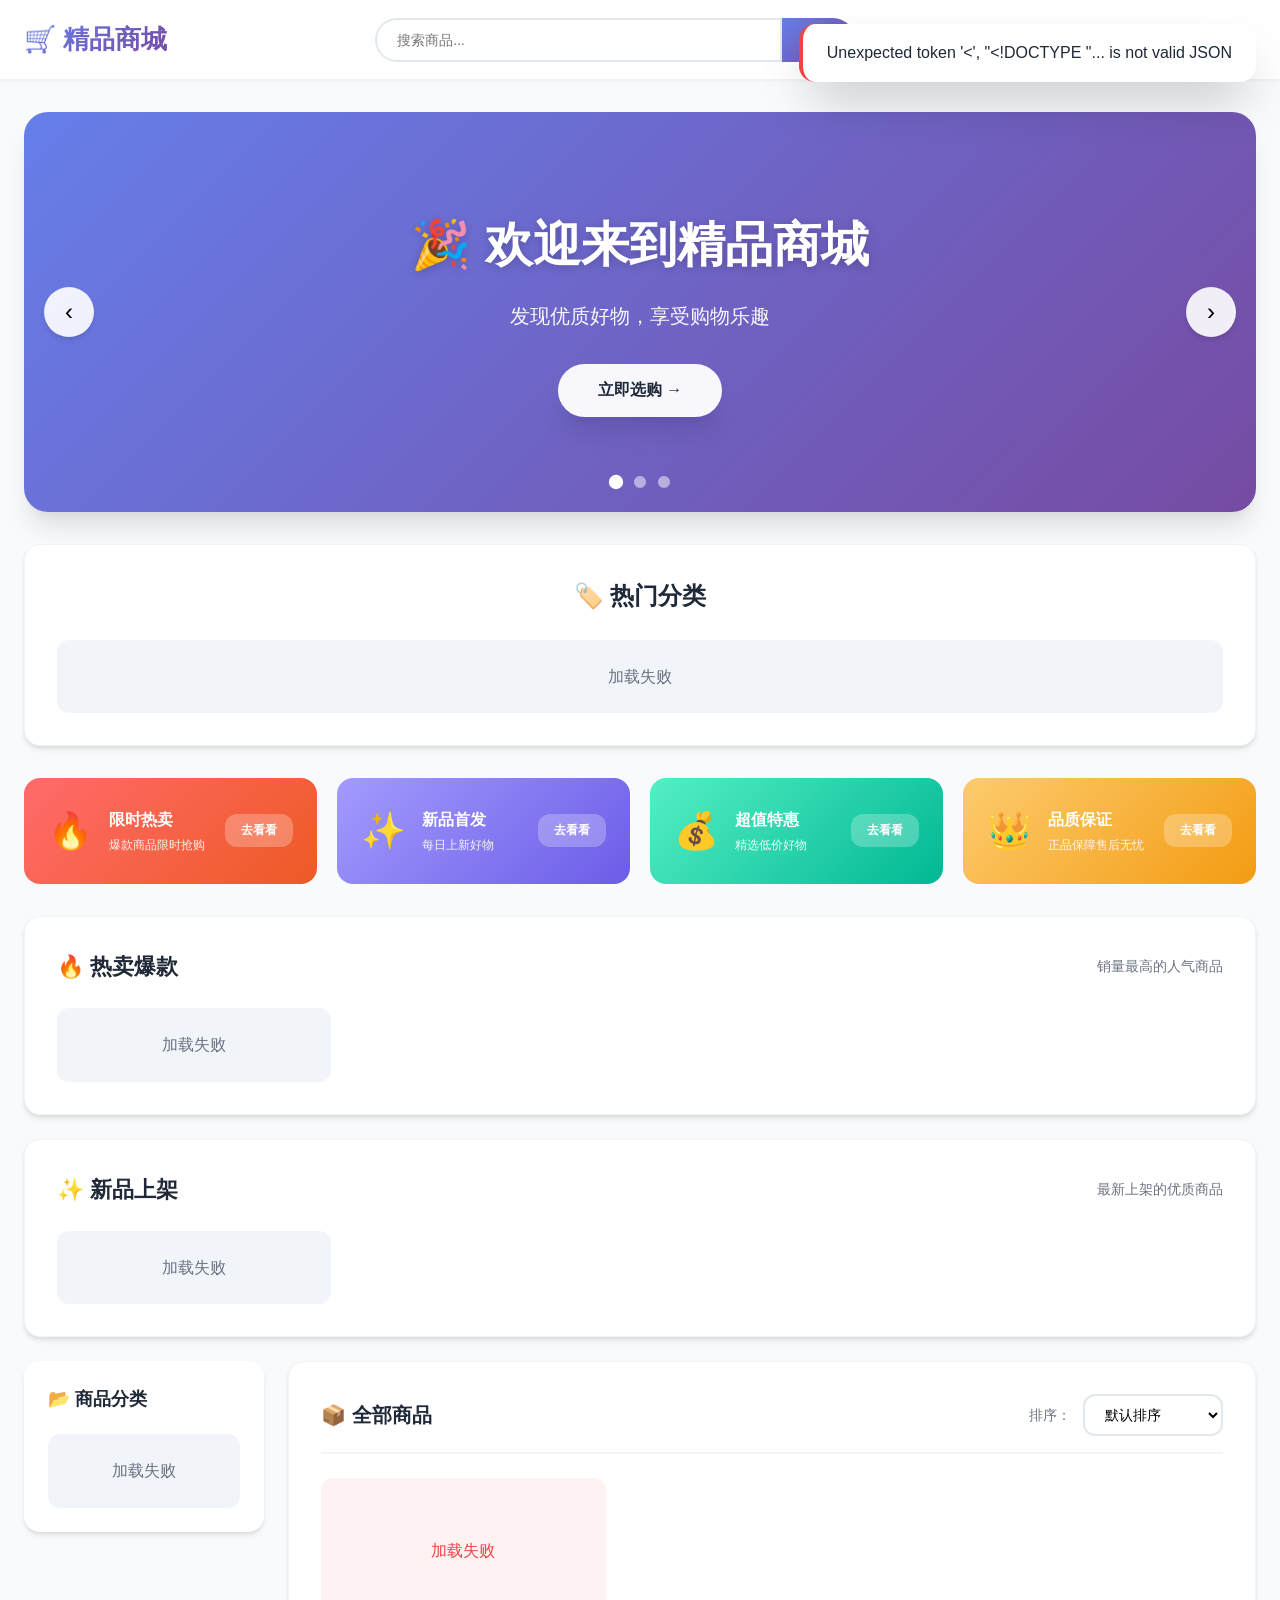
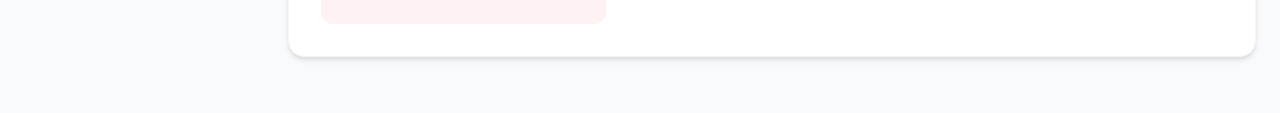
==== public/index.html @ 28af6fbd "完善了用户模拟订单系统" ====
<!DOCTYPE html>
<html lang="zh-CN">

<head>
    <meta charset="UTF-8">
    <meta name="viewport" content="width=device-width, initial-scale=1.0">
    <title>精品商城</title>
    <!-- 模块化CSS -->
    <link rel="stylesheet" href="css/main.css">
</head>

<body>
    <div id="app">
        <!-- 导航栏 -->
        <nav class="navbar">
            <div class="container">
                <div class="nav-brand" onclick="app.router.navigate('/')" style="cursor:pointer;">🛒 精品商城</div>
                <div class="nav-search">
                    <input type="text" id="navSearchInput" placeholder="搜索商品..." class="nav-search-input">
                    <button class="nav-search-btn" onclick="app.navSearch()">🔍</button>
                </div>
                <div class="nav-menu">
                    <a href="#/cart" class="nav-link">购物车 <span id="cartCount" class="badge">0</span></a>
                    <a href="#/profile" class="nav-link" id="profileNav" style="display:none;">个人中心</a>
                    <a href="#/login" class="nav-link" id="loginNav">登录</a>
                    <button class="btn btn-sm" id="logoutBtn" style="display:none;" onclick="app.logout()">退出</button>
                </div>
            </div>
        </nav>

        <!-- 主内容区 -->
        <main id="main-content" class="container">
            <!-- 动态内容将在这里渲染 -->
        </main>

        <!-- Toast 提示 -->
        <div id="toast" class="toast"></div>

        <!-- Loading 遮罩 -->
        <div id="loading" class="loading-overlay" style="display:none;">
            <div class="spinner"></div>
        </div>
    </div>

    <!-- 基础模块 -->
    <script src="js/config.js"></script>
    <script src="js/utils.js"></script>
    <script src="js/router.js"></script>
    <script src="js/store.js"></script>

    <!-- 功能模块 -->
    <script src="js/auth.js"></script>
    <script src="js/cart.js"></script>
    <script src="js/product.js"></script>
    <script src="js/merchant.js"></script>
    <script src="js/profile.js"></script>
    <script src="js/review.js"></script>
    <script src="js/image-viewer.js"></script>
    <script src="js/order.js"></script>

    <!-- 主应用 -->
    <script src="app.js"></script>
</body>

</html>
---- public/css/main.css ----
/*
 * 主样式入口文件
 * 按顺序导入所有模块化CSS文件
 */

@import url('./variables.css');
@import url('./base.css');
@import url('./navbar.css');
@import url('./buttons.css');
@import url('./hero.css');
@import url('./products.css');
@import url('./cart.css');
@import url('./forms.css');
@import url('./auth.css');
@import url('./profile.css');
@import url('./components.css');
@import url('./reviews.css');
@import url('./image-viewer.css');
@import url('./orders.css');
@import url('./responsive.css');
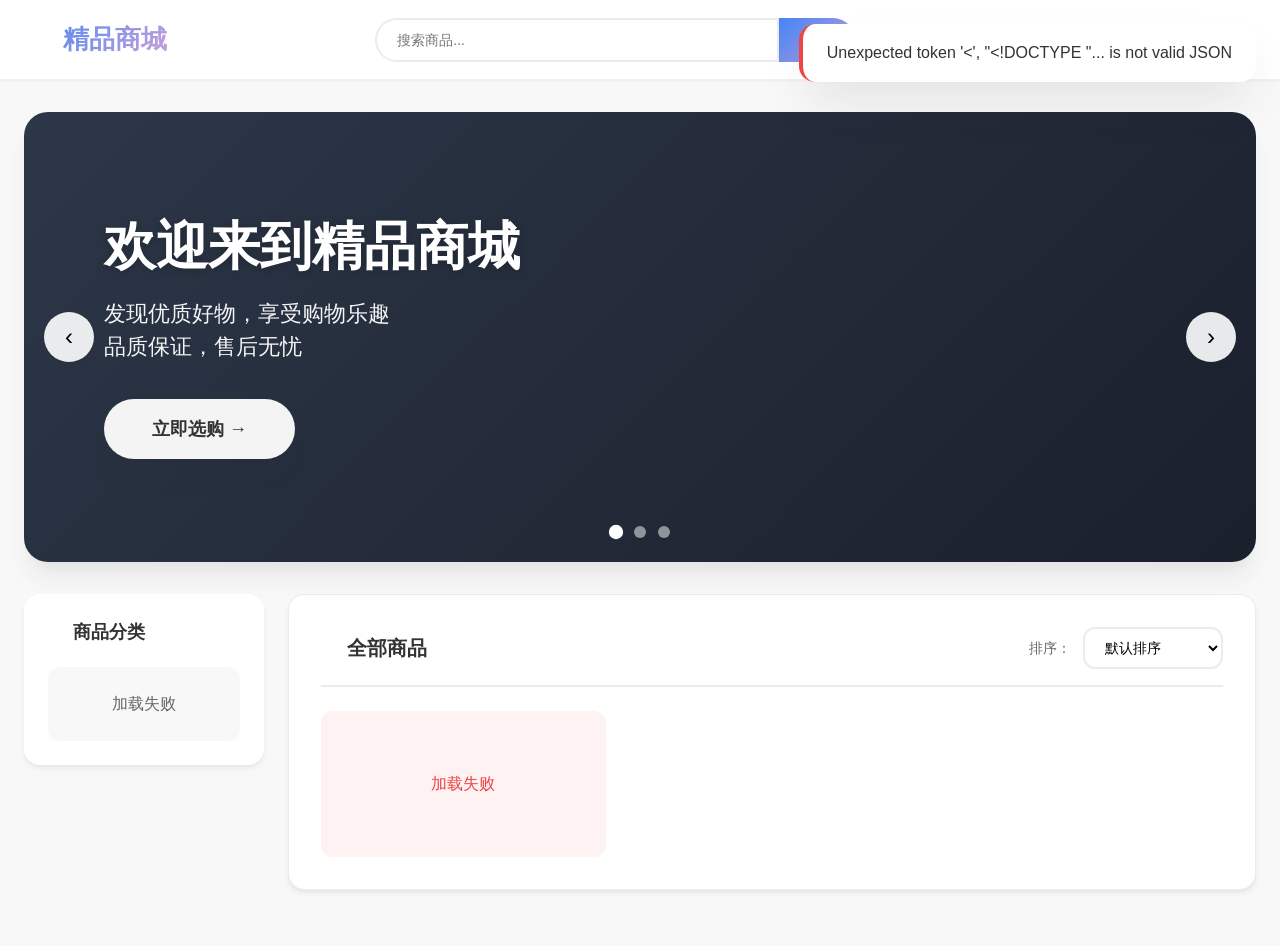
==== commit c8a41268: "完善了部分日志功能" ====
--- a/public/index.html
+++ b/public/index.html
@@ -10,14 +10,28 @@
 </head>
 
 <body>
+    <!-- SVG图标库 -->
+    <div style="display: none;">
+        <object data="icons.svg" type="image/svg+xml" id="svg-icons"></object>
+    </div>
+
     <div id="app">
         <!-- 导航栏 -->
         <nav class="navbar">
             <div class="container">
-                <div class="nav-brand" onclick="app.router.navigate('/')" style="cursor:pointer;">🛒 精品商城</div>
+                <div class="nav-brand" onclick="app.router.navigate('/')" style="cursor:pointer;">
+                    <svg width="24" height="24" class="icon" aria-hidden="true">
+                        <use xlink:href="#icon-cart"></use>
+                    </svg>
+                    精品商城
+                </div>
                 <div class="nav-search">
                     <input type="text" id="navSearchInput" placeholder="搜索商品..." class="nav-search-input">
-                    <button class="nav-search-btn" onclick="app.navSearch()">🔍</button>
+                    <button class="nav-search-btn" onclick="app.navSearch()">
+                        <svg width="20" height="20" class="icon" aria-hidden="true">
+                            <use xlink:href="#icon-search"></use>
+                        </svg>
+                    </button>
                 </div>
                 <div class="nav-menu">
                     <a href="#/cart" class="nav-link">购物车 <span id="cartCount" class="badge">0</span></a>
@@ -42,6 +56,9 @@
         </div>
     </div>
 
+    <!-- SVG图标库 -->
+    <script src="js/icons.js"></script>
+
     <!-- 基础模块 -->
     <script src="js/config.js"></script>
     <script src="js/utils.js"></script>
--- a/public/css/main.css
+++ b/public/css/main.css
@@ -5,6 +5,7 @@
 
 @import url('./variables.css');
 @import url('./base.css');
+@import url('./icons-support.css');
 @import url('./navbar.css');
 @import url('./buttons.css');
 @import url('./hero.css');
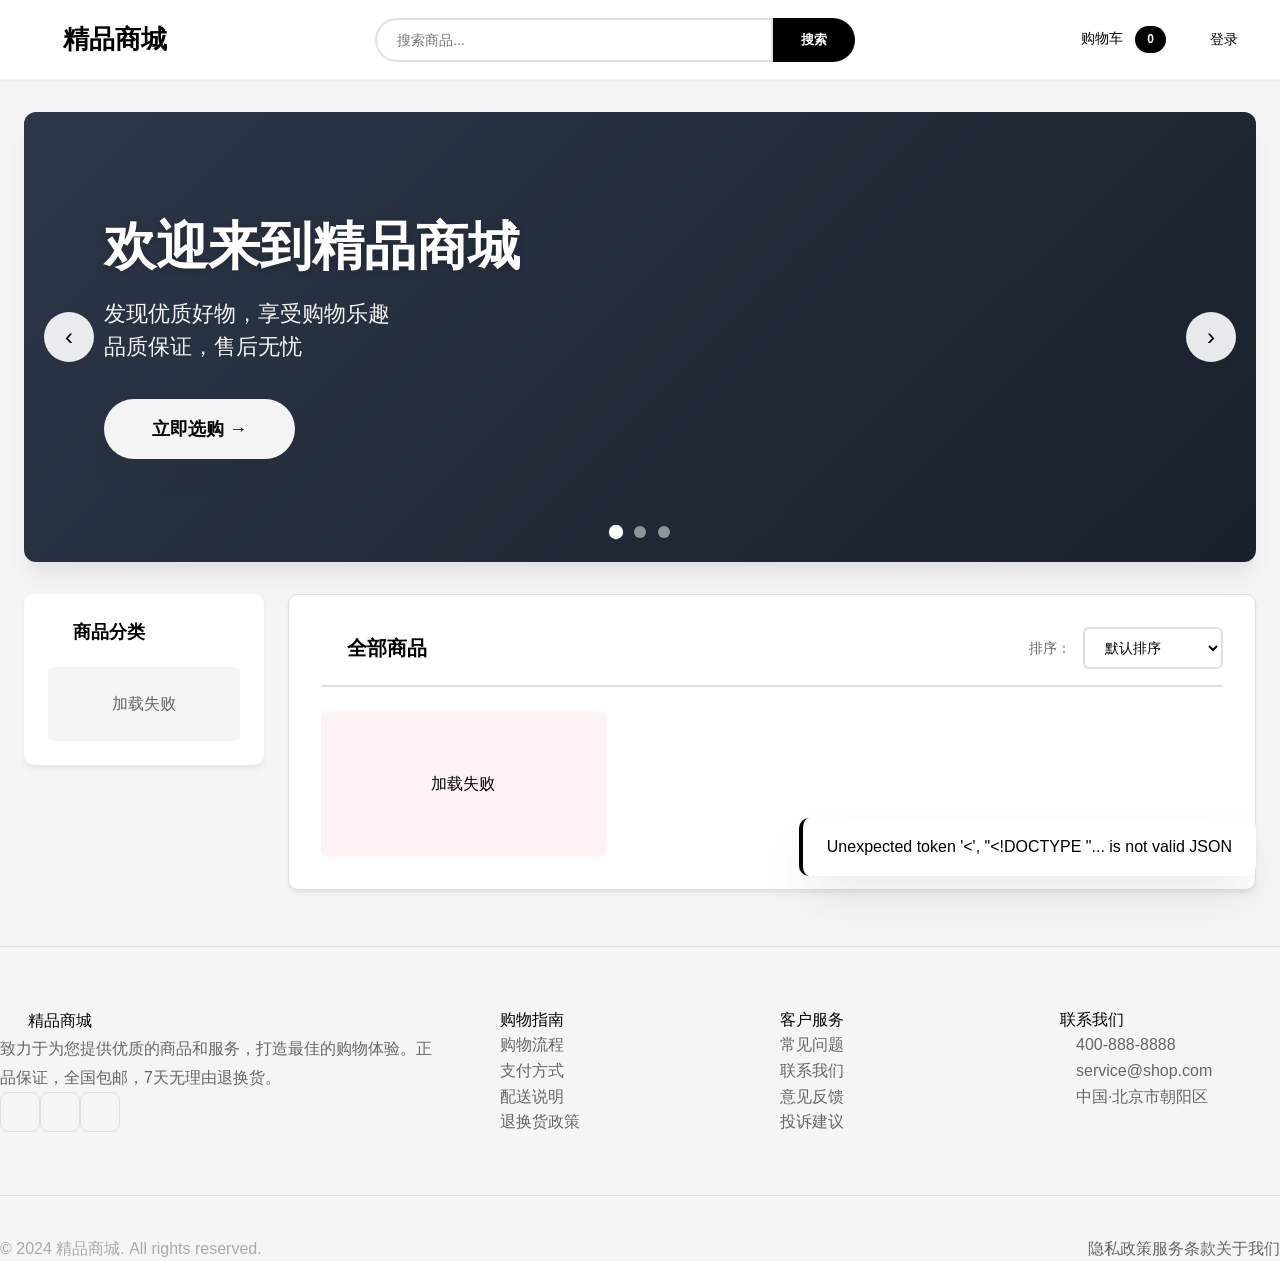
==== commit 9e3437eb: "优化了前端" ====
--- a/public/index.html
+++ b/public/index.html
@@ -28,9 +28,7 @@
                 <div class="nav-search">
                     <input type="text" id="navSearchInput" placeholder="搜索商品..." class="nav-search-input">
                     <button class="nav-search-btn" onclick="app.navSearch()">
-                        <svg width="20" height="20" class="icon" aria-hidden="true">
-                            <use xlink:href="#icon-search"></use>
-                        </svg>
+                        搜索
                     </button>
                 </div>
                 <div class="nav-menu">
@@ -46,6 +44,100 @@
         <main id="main-content" class="container">
             <!-- 动态内容将在这里渲染 -->
         </main>
+
+        <!-- 页脚 -->
+        <footer class="footer">
+            <div class="footer-content">
+                <div class="footer-grid">
+                    <!-- 品牌信息 -->
+                    <div class="footer-brand">
+                        <div class="footer-logo">
+                            <svg width="28" height="28" class="icon" aria-hidden="true">
+                                <use xlink:href="#icon-cart"></use>
+                            </svg>
+                            精品商城
+                        </div>
+                        <p class="footer-description">
+                            致力于为您提供优质的商品和服务，打造最佳的购物体验。正品保证，全国包邮，7天无理由退换货。
+                        </p>
+                        <div class="footer-social">
+                            <a href="#" class="social-link" title="微信">
+                                <svg width="20" height="20" class="icon">
+                                    <use xlink:href="#icon-wechat"></use>
+                                </svg>
+                            </a>
+                            <a href="#" class="social-link" title="微博">
+                                <svg width="20" height="20" class="icon">
+                                    <use xlink:href="#icon-weibo"></use>
+                                </svg>
+                            </a>
+                            <a href="#" class="social-link" title="QQ">
+                                <svg width="20" height="20" class="icon">
+                                    <use xlink:href="#icon-qq"></use>
+                                </svg>
+                            </a>
+                        </div>
+                    </div>
+
+                    <!-- 购物指南 -->
+                    <div class="footer-section">
+                        <h3 class="footer-title">购物指南</h3>
+                        <div class="footer-links">
+                            <a href="#/help/order" class="footer-link">购物流程</a>
+                            <a href="#/help/payment" class="footer-link">支付方式</a>
+                            <a href="#/help/delivery" class="footer-link">配送说明</a>
+                            <a href="#/help/return" class="footer-link">退换货政策</a>
+                        </div>
+                    </div>
+
+                    <!-- 客户服务 -->
+                    <div class="footer-section">
+                        <h3 class="footer-title">客户服务</h3>
+                        <div class="footer-links">
+                            <a href="#/help/faq" class="footer-link">常见问题</a>
+                            <a href="#/help/contact" class="footer-link">联系我们</a>
+                            <a href="#/help/feedback" class="footer-link">意见反馈</a>
+                            <a href="#/help/complaint" class="footer-link">投诉建议</a>
+                        </div>
+                    </div>
+
+                    <!-- 联系方式 -->
+                    <div class="footer-section">
+                        <h3 class="footer-title">联系我们</h3>
+                        <div class="footer-contact-item">
+                            <svg width="16" height="16" class="icon">
+                                <use xlink:href="#icon-phone"></use>
+                            </svg>
+                            <span>400-888-8888</span>
+                        </div>
+                        <div class="footer-contact-item">
+                            <svg width="16" height="16" class="icon">
+                                <use xlink:href="#icon-mail"></use>
+                            </svg>
+                            <span>service@shop.com</span>
+                        </div>
+                        <div class="footer-contact-item">
+                            <svg width="16" height="16" class="icon">
+                                <use xlink:href="#icon-location"></use>
+                            </svg>
+                            <span>中国·北京市朝阳区</span>
+                        </div>
+                    </div>
+                </div>
+
+                <!-- 页脚底部 -->
+                <div class="footer-bottom">
+                    <div class="footer-copyright">
+                        © 2024 精品商城. All rights reserved.
+                    </div>
+                    <div class="footer-links-bottom">
+                        <a href="#/privacy">隐私政策</a>
+                        <a href="#/terms">服务条款</a>
+                        <a href="#/about">关于我们</a>
+                    </div>
+                </div>
+            </div>
+        </footer>
 
         <!-- Toast 提示 -->
         <div id="toast" class="toast"></div>
@@ -69,6 +161,7 @@
     <script src="js/auth.js"></script>
     <script src="js/cart.js"></script>
     <script src="js/product.js"></script>
+    <script src="js/product-detail.js"></script>
     <script src="js/merchant.js"></script>
     <script src="js/profile.js"></script>
     <script src="js/review.js"></script>
--- a/public/css/main.css
+++ b/public/css/main.css
@@ -10,6 +10,7 @@
 @import url('./buttons.css');
 @import url('./hero.css');
 @import url('./products.css');
+@import url('./product-detail.css');
 @import url('./cart.css');
 @import url('./forms.css');
 @import url('./auth.css');
@@ -18,4 +19,5 @@
 @import url('./reviews.css');
 @import url('./image-viewer.css');
 @import url('./orders.css');
+@import url('./footer.css');
 @import url('./responsive.css');
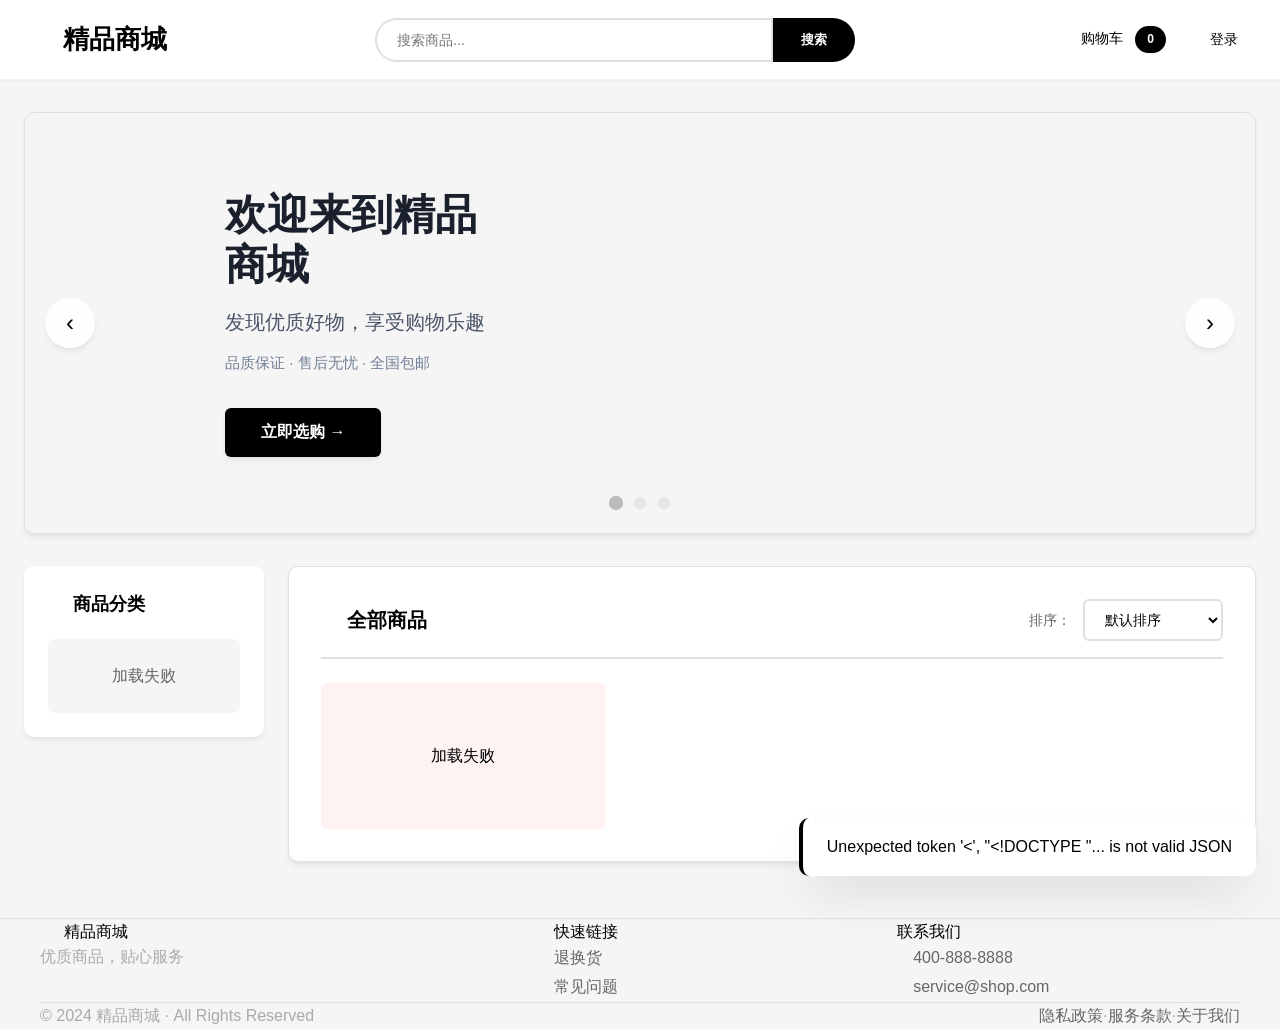
==== commit 327f0996: "完善页面图标" ====
--- a/public/index.html
+++ b/public/index.html
@@ -52,75 +52,41 @@
                     <!-- 品牌信息 -->
                     <div class="footer-brand">
                         <div class="footer-logo">
-                            <svg width="28" height="28" class="icon" aria-hidden="true">
+                            <svg width="24" height="24" class="icon" aria-hidden="true">
                                 <use xlink:href="#icon-cart"></use>
                             </svg>
                             精品商城
                         </div>
                         <p class="footer-description">
-                            致力于为您提供优质的商品和服务，打造最佳的购物体验。正品保证，全国包邮，7天无理由退换货。
+                            优质商品，贴心服务
                         </p>
-                        <div class="footer-social">
-                            <a href="#" class="social-link" title="微信">
-                                <svg width="20" height="20" class="icon">
-                                    <use xlink:href="#icon-wechat"></use>
-                                </svg>
-                            </a>
-                            <a href="#" class="social-link" title="微博">
-                                <svg width="20" height="20" class="icon">
-                                    <use xlink:href="#icon-weibo"></use>
-                                </svg>
-                            </a>
-                            <a href="#" class="social-link" title="QQ">
-                                <svg width="20" height="20" class="icon">
-                                    <use xlink:href="#icon-qq"></use>
-                                </svg>
-                            </a>
+                    </div>
+
+                    <!-- 快速链接 -->
+                    <div class="footer-section">
+                        <h3 class="footer-title">快速链接</h3>
+                        <div class="footer-links">
+                            <a href="#/help/return" class="footer-link">退换货</a>
+                            <a href="#/help/faq" class="footer-link">常见问题</a>
                         </div>
                     </div>
 
-                    <!-- 购物指南 -->
-                    <div class="footer-section">
-                        <h3 class="footer-title">购物指南</h3>
-                        <div class="footer-links">
-                            <a href="#/help/order" class="footer-link">购物流程</a>
-                            <a href="#/help/payment" class="footer-link">支付方式</a>
-                            <a href="#/help/delivery" class="footer-link">配送说明</a>
-                            <a href="#/help/return" class="footer-link">退换货政策</a>
-                        </div>
-                    </div>
-
-                    <!-- 客户服务 -->
-                    <div class="footer-section">
-                        <h3 class="footer-title">客户服务</h3>
-                        <div class="footer-links">
-                            <a href="#/help/faq" class="footer-link">常见问题</a>
-                            <a href="#/help/contact" class="footer-link">联系我们</a>
-                            <a href="#/help/feedback" class="footer-link">意见反馈</a>
-                            <a href="#/help/complaint" class="footer-link">投诉建议</a>
-                        </div>
-                    </div>
-
-                    <!-- 联系方式 -->
+                    <!-- 联系我们 -->
                     <div class="footer-section">
                         <h3 class="footer-title">联系我们</h3>
-                        <div class="footer-contact-item">
-                            <svg width="16" height="16" class="icon">
-                                <use xlink:href="#icon-phone"></use>
-                            </svg>
-                            <span>400-888-8888</span>
-                        </div>
-                        <div class="footer-contact-item">
-                            <svg width="16" height="16" class="icon">
-                                <use xlink:href="#icon-mail"></use>
-                            </svg>
-                            <span>service@shop.com</span>
-                        </div>
-                        <div class="footer-contact-item">
-                            <svg width="16" height="16" class="icon">
-                                <use xlink:href="#icon-location"></use>
-                            </svg>
-                            <span>中国·北京市朝阳区</span>
+                        <div class="footer-contact">
+                            <div class="footer-contact-item">
+                                <svg width="16" height="16" class="icon">
+                                    <use xlink:href="#icon-phone"></use>
+                                </svg>
+                                <span>400-888-8888</span>
+                            </div>
+                            <div class="footer-contact-item">
+                                <svg width="16" height="16" class="icon">
+                                    <use xlink:href="#icon-mail"></use>
+                                </svg>
+                                <span>service@shop.com</span>
+                            </div>
                         </div>
                     </div>
                 </div>
@@ -128,11 +94,13 @@
                 <!-- 页脚底部 -->
                 <div class="footer-bottom">
                     <div class="footer-copyright">
-                        © 2024 精品商城. All rights reserved.
+                        © 2024 精品商城 · All Rights Reserved
                     </div>
                     <div class="footer-links-bottom">
                         <a href="#/privacy">隐私政策</a>
+                        <span class="separator">·</span>
                         <a href="#/terms">服务条款</a>
+                        <span class="separator">·</span>
                         <a href="#/about">关于我们</a>
                     </div>
                 </div>
--- a/public/css/main.css
+++ b/public/css/main.css
@@ -20,4 +20,5 @@
 @import url('./image-viewer.css');
 @import url('./orders.css');
 @import url('./footer.css');
+@import url('./help-pages.css');
 @import url('./responsive.css');
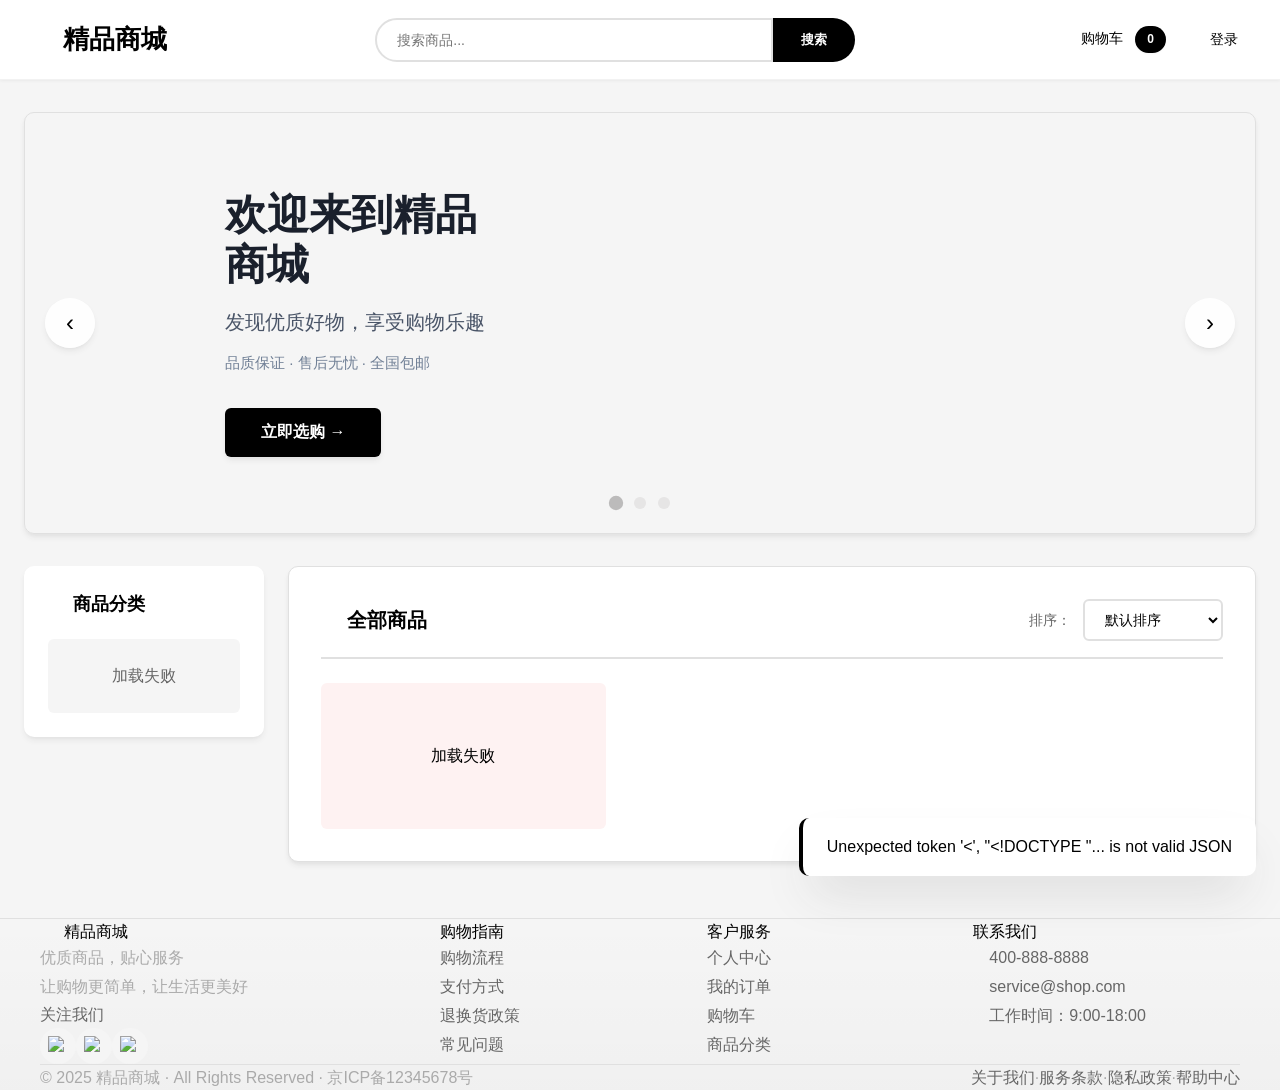
==== commit 6ac1d8e1: "修正了页脚跳转" ====
--- a/public/index.html
+++ b/public/index.html
@@ -58,16 +58,47 @@
                             精品商城
                         </div>
                         <p class="footer-description">
-                            优质商品，贴心服务
+                            优质商品，贴心服务<br>
+                            让购物更简单，让生活更美好
                         </p>
+                        <div class="footer-social">
+                            <span class="footer-social-title">关注我们</span>
+                            <div class="footer-social-icons">
+                                <a href="#" class="social-icon" title="微信公众号">
+                                    <img src="https://img.icons8.com/?size=100&id=38288&format=png" width="20"
+                                        height="20" alt="微信公众号">
+                                </a>
+                                <a href="#" class="social-icon" title="微博">
+                                    <img src="https://img.icons8.com/?size=100&id=38497&format=png" width="20"
+                                        height="20" alt="微博">
+                                </a>
+                                <a href="#" class="social-icon" title="抖音">
+                                    <img src="https://ouch-prod-var-cdn.icons8.com/kb/illustrations/thumbs/uxNTZHRHdNesPdIr.webp"
+                                        width="20" height="20" alt="抖音">
+                                </a>
+                            </div>
+                        </div>
                     </div>
 
-                    <!-- 快速链接 -->
+                    <!-- 购物指南 -->
                     <div class="footer-section">
-                        <h3 class="footer-title">快速链接</h3>
+                        <h3 class="footer-title">购物指南</h3>
                         <div class="footer-links">
-                            <a href="#/help/return" class="footer-link">退换货</a>
+                            <a href="#/help/order" class="footer-link">购物流程</a>
+                            <a href="#/help/payment" class="footer-link">支付方式</a>
+                            <a href="#/help/return" class="footer-link">退换货政策</a>
                             <a href="#/help/faq" class="footer-link">常见问题</a>
+                        </div>
+                    </div>
+
+                    <!-- 客户服务 -->
+                    <div class="footer-section">
+                        <h3 class="footer-title">客户服务</h3>
+                        <div class="footer-links">
+                            <a href="#/profile" class="footer-link">个人中心</a>
+                            <a href="#/orders" class="footer-link">我的订单</a>
+                            <a href="#/cart" class="footer-link">购物车</a>
+                            <a href="#/" class="footer-link">商品分类</a>
                         </div>
                     </div>
 
@@ -87,6 +118,12 @@
                                 </svg>
                                 <span>service@shop.com</span>
                             </div>
+                            <div class="footer-contact-item">
+                                <svg width="16" height="16" class="icon">
+                                    <use xlink:href="#icon-clock"></use>
+                                </svg>
+                                <span>工作时间：9:00-18:00</span>
+                            </div>
                         </div>
                     </div>
                 </div>
@@ -94,14 +131,16 @@
                 <!-- 页脚底部 -->
                 <div class="footer-bottom">
                     <div class="footer-copyright">
-                        © 2024 精品商城 · All Rights Reserved
+                        © 2025 精品商城 · All Rights Reserved · 京ICP备12345678号
                     </div>
                     <div class="footer-links-bottom">
-                        <a href="#/privacy">隐私政策</a>
+                        <a href="#/about">关于我们</a>
                         <span class="separator">·</span>
                         <a href="#/terms">服务条款</a>
                         <span class="separator">·</span>
-                        <a href="#/about">关于我们</a>
+                        <a href="#/privacy">隐私政策</a>
+                        <span class="separator">·</span>
+                        <a href="#/help/faq">帮助中心</a>
                     </div>
                 </div>
             </div>
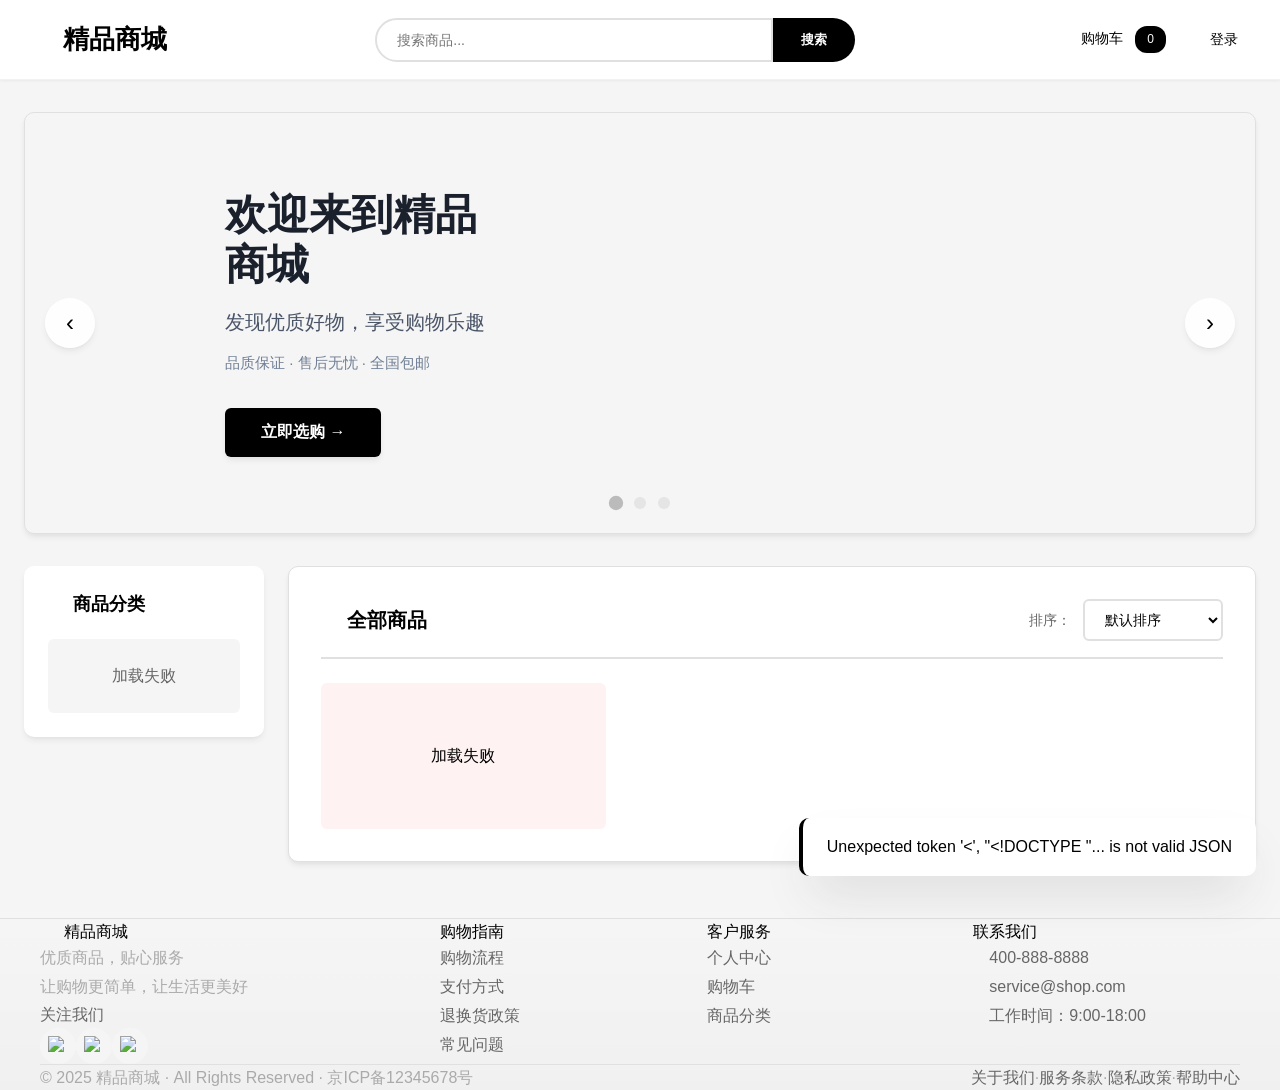
==== commit d393b966: "完善个人中心页面" ====
--- a/public/index.html
+++ b/public/index.html
@@ -7,6 +7,8 @@
     <title>精品商城</title>
     <!-- 模块化CSS -->
     <link rel="stylesheet" href="css/main.css">
+    <link rel="stylesheet" href="css/sales-report.css">
+    <link rel="stylesheet" href="css/customer-management.css">
 </head>
 
 <body>
@@ -96,7 +98,6 @@
                         <h3 class="footer-title">客户服务</h3>
                         <div class="footer-links">
                             <a href="#/profile" class="footer-link">个人中心</a>
-                            <a href="#/orders" class="footer-link">我的订单</a>
                             <a href="#/cart" class="footer-link">购物车</a>
                             <a href="#/" class="footer-link">商品分类</a>
                         </div>
@@ -170,10 +171,14 @@
     <script src="js/product.js"></script>
     <script src="js/product-detail.js"></script>
     <script src="js/merchant.js"></script>
+    <script src="js/merchant-stats.js"></script>
+    <script src="js/account-deletion.js"></script>
     <script src="js/profile.js"></script>
     <script src="js/review.js"></script>
     <script src="js/image-viewer.js"></script>
     <script src="js/order.js"></script>
+    <script src="js/sales-report.js"></script>
+    <script src="js/customer-management.js"></script>
 
     <!-- 主应用 -->
     <script src="app.js"></script>
--- a/public/css/sales-report.css
+++ b/public/css/sales-report.css
@@ -0,0 +1,245 @@
+/**
+ * 销售报表样式
+ */
+
+.report-summary {
+    display: grid;
+    grid-template-columns: repeat(auto-fit, minmax(250px, 1fr));
+    gap: 20px;
+    margin-bottom: 30px;
+}
+
+.summary-card {
+    background: white;
+    border-radius: 12px;
+    padding: 20px;
+    box-shadow: 0 2px 8px rgba(0, 0, 0, 0.1);
+    display: flex;
+    align-items: center;
+    gap: 15px;
+    transition: transform 0.3s ease, box-shadow 0.3s ease;
+}
+
+.summary-card:hover {
+    transform: translateY(-5px);
+    box-shadow: 0 4px 16px rgba(0, 0, 0, 0.15);
+}
+
+.summary-icon {
+    width: 60px;
+    height: 60px;
+    border-radius: 12px;
+    display: flex;
+    align-items: center;
+    justify-content: center;
+    flex-shrink: 0;
+}
+
+.summary-content {
+    flex: 1;
+}
+
+.summary-label {
+    font-size: 14px;
+    color: #666;
+    margin-bottom: 5px;
+}
+
+.summary-value {
+    font-size: 28px;
+    font-weight: bold;
+    color: #333;
+}
+
+.report-section {
+    background: white;
+    border-radius: 12px;
+    padding: 25px;
+    margin-bottom: 25px;
+    box-shadow: 0 2px 8px rgba(0, 0, 0, 0.1);
+}
+
+.report-section h3 {
+    margin: 0 0 20px 0;
+    font-size: 20px;
+    color: #333;
+    border-bottom: 2px solid #4CAF50;
+    padding-bottom: 10px;
+}
+
+.date-filter {
+    display: flex;
+    gap: 15px;
+    align-items: center;
+    margin-bottom: 20px;
+    flex-wrap: wrap;
+}
+
+.date-filter label {
+    font-weight: 500;
+    color: #555;
+}
+
+.date-filter input[type="date"] {
+    padding: 8px 12px;
+    border: 1px solid #ddd;
+    border-radius: 6px;
+    font-size: 14px;
+}
+
+.date-filter button {
+    padding: 8px 20px;
+    border: none;
+    border-radius: 6px;
+    font-size: 14px;
+    cursor: pointer;
+    transition: all 0.3s ease;
+}
+
+.date-filter button:first-of-type {
+    background: #4CAF50;
+    color: white;
+}
+
+.date-filter button:first-of-type:hover {
+    background: #45a049;
+}
+
+.date-filter button:last-of-type {
+    background: #f5f5f5;
+    color: #666;
+}
+
+.date-filter button:last-of-type:hover {
+    background: #e0e0e0;
+}
+
+.table-responsive {
+    overflow-x: auto;
+}
+
+.data-table {
+    width: 100%;
+    border-collapse: collapse;
+    font-size: 14px;
+}
+
+.data-table thead {
+    background: #f8f9fa;
+}
+
+.data-table th {
+    padding: 12px;
+    text-align: left;
+    font-weight: 600;
+    color: #555;
+    border-bottom: 2px solid #dee2e6;
+}
+
+.data-table td {
+    padding: 12px;
+    border-bottom: 1px solid #dee2e6;
+    color: #333;
+}
+
+.data-table tbody tr:hover {
+    background: #f8f9fa;
+}
+
+.data-table .revenue {
+    color: #4CAF50;
+    font-weight: 600;
+}
+
+.rank-badge {
+    display: inline-block;
+    width: 30px;
+    height: 30px;
+    line-height: 30px;
+    text-align: center;
+    border-radius: 50%;
+    font-weight: bold;
+    color: white;
+}
+
+.rank-badge.rank-1 {
+    background: linear-gradient(135deg, #FFD700, #FFA500);
+}
+
+.rank-badge.rank-2 {
+    background: linear-gradient(135deg, #C0C0C0, #A8A8A8);
+}
+
+.rank-badge.rank-3 {
+    background: linear-gradient(135deg, #CD7F32, #B8860B);
+}
+
+.rank-badge:not(.rank-1):not(.rank-2):not(.rank-3) {
+    background: #9E9E9E;
+}
+
+.chart-container {
+    position: relative;
+    height: 400px;
+    margin-top: 20px;
+}
+
+.chart-container canvas {
+    width: 100% !important;
+    height: 100% !important;
+}
+
+/* 响应式设计 */
+@media (max-width: 768px) {
+    .report-summary {
+        grid-template-columns: 1fr;
+    }
+
+    .summary-card {
+        padding: 15px;
+    }
+
+    .summary-value {
+        font-size: 24px;
+    }
+
+    .report-section {
+        padding: 15px;
+    }
+
+    .date-filter {
+        flex-direction: column;
+        align-items: stretch;
+    }
+
+    .date-filter input[type="date"],
+    .date-filter button {
+        width: 100%;
+    }
+
+    .data-table {
+        font-size: 12px;
+    }
+
+    .data-table th,
+    .data-table td {
+        padding: 8px;
+    }
+}
+
+/* 打印样式 */
+@media print {
+    .date-filter {
+        display: none;
+    }
+
+    .summary-card {
+        break-inside: avoid;
+    }
+
+    .report-section {
+        break-inside: avoid;
+        box-shadow: none;
+        border: 1px solid #ddd;
+    }
+}
--- a/public/css/customer-management.css
+++ b/public/css/customer-management.css
@@ -0,0 +1,237 @@
+/* 客户管理页面样式 */
+
+.customer-management-container {
+    max-width: 1400px;
+    margin: 0 auto;
+    padding: 24px;
+}
+
+.customer-management-header {
+    display: flex;
+    justify-content: space-between;
+    align-items: center;
+    margin-bottom: 24px;
+}
+
+.customer-management-header h2 {
+    font-size: 24px;
+    font-weight: 600;
+    color: var(--text-primary);
+    display: flex;
+    align-items: center;
+    gap: 8px;
+}
+
+.customer-search-bar {
+    display: flex;
+    gap: 12px;
+    align-items: center;
+}
+
+.customer-search-bar input {
+    width: 300px;
+    padding: 10px 16px;
+    border: 1px solid var(--border-light);
+    border-radius: 8px;
+    font-size: 14px;
+}
+
+.customer-search-bar input:focus {
+    outline: none;
+    border-color: var(--primary);
+}
+
+/* 数据表格样式 */
+.data-table {
+    width: 100%;
+    border-collapse: collapse;
+    background: white;
+    border-radius: 8px;
+    overflow: hidden;
+    box-shadow: 0 1px 3px rgba(0, 0, 0, 0.1);
+}
+
+.data-table thead {
+    background: var(--bg-secondary);
+}
+
+.data-table th {
+    padding: 16px;
+    text-align: left;
+    font-weight: 600;
+    font-size: 14px;
+    color: var(--text-primary);
+    border-bottom: 2px solid var(--border-light);
+}
+
+.data-table td {
+    padding: 16px;
+    font-size: 14px;
+    color: var(--text-primary);
+    border-bottom: 1px solid var(--border-light);
+}
+
+.data-table tbody tr:hover {
+    background: var(--bg-hover);
+}
+
+.data-table tbody tr:last-child td {
+    border-bottom: none;
+}
+
+/* 标签样式 */
+.badge {
+    display: inline-block;
+    padding: 4px 12px;
+    border-radius: 12px;
+    font-size: 12px;
+    font-weight: 500;
+}
+
+.badge-user {
+    background: #E3F2FD;
+    color: #1976D2;
+}
+
+.badge-merchant {
+    background: #FFF3E0;
+    color: #F57C00;
+}
+
+.badge-success {
+    background: #E8F5E9;
+    color: #388E3C;
+}
+
+.badge-secondary {
+    background: #F5F5F5;
+    color: #757575;
+}
+
+.badge-warning {
+    background: #FFF9C4;
+    color: #F57F17;
+}
+
+.badge-danger {
+    background: #FFEBEE;
+    color: #D32F2F;
+}
+
+/* 统计卡片 */
+.stat-card {
+    background: white;
+    padding: 20px;
+    border-radius: 12px;
+    box-shadow: 0 2px 8px rgba(0, 0, 0, 0.08);
+    text-align: center;
+}
+
+.stat-card h4 {
+    font-size: 14px;
+    color: var(--text-secondary);
+    margin-bottom: 12px;
+    font-weight: 500;
+}
+
+.stat-card .stat-value {
+    font-size: 32px;
+    font-weight: 700;
+    color: var(--primary);
+    margin-bottom: 8px;
+}
+
+.stat-card .stat-label {
+    font-size: 12px;
+    color: var(--text-secondary);
+}
+
+/* 标签页 */
+.tabs {
+    display: flex;
+    gap: 8px;
+    border-bottom: 2px solid var(--border-light);
+}
+
+.tab-btn {
+    padding: 12px 24px;
+    background: none;
+    border: none;
+    border-bottom: 2px solid transparent;
+    color: var(--text-secondary);
+    font-size: 14px;
+    font-weight: 500;
+    cursor: pointer;
+    transition: all 0.3s;
+    margin-bottom: -2px;
+}
+
+.tab-btn:hover {
+    color: var(--primary);
+}
+
+.tab-btn.active {
+    color: var(--primary);
+    border-bottom-color: var(--primary);
+}
+
+/* 空状态 */
+.empty-state {
+    text-align: center;
+    padding: 60px 20px;
+    color: var(--text-secondary);
+}
+
+.empty-state svg {
+    opacity: 0.3;
+    margin-bottom: 16px;
+}
+
+.empty-state p {
+    font-size: 16px;
+    margin: 0;
+}
+
+/* 加载状态 */
+.loading-text {
+    text-align: center;
+    padding: 40px;
+    color: var(--text-secondary);
+    font-size: 14px;
+}
+
+/* 模态框增强 */
+.modal-large {
+    max-width: 900px;
+    width: 90%;
+}
+
+/* 响应式设计 */
+@media (max-width: 768px) {
+    .customer-management-header {
+        flex-direction: column;
+        align-items: flex-start;
+        gap: 16px;
+    }
+
+    .customer-search-bar {
+        width: 100%;
+    }
+
+    .customer-search-bar input {
+        width: 100%;
+    }
+
+    .data-table {
+        font-size: 12px;
+    }
+
+    .data-table th,
+    .data-table td {
+        padding: 12px 8px;
+    }
+
+    .stats-grid {
+        grid-template-columns: 1fr !important;
+    }
+}
